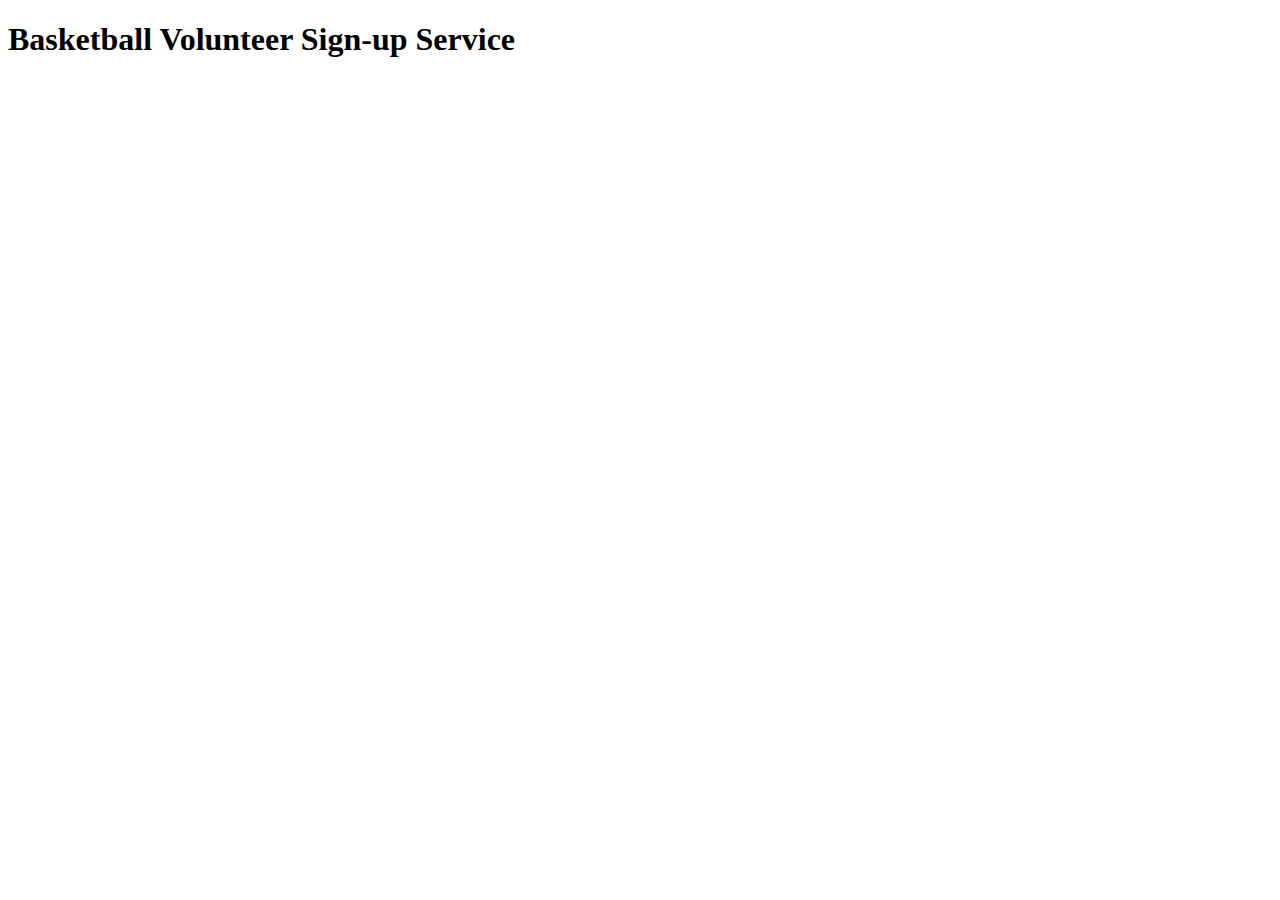
==== Basketball.html @ eb87062e "h1" ====
<!DOCTYPE html>
<html lang="en">
  <head>
    <meta charset="utf-8">
    <title>Basketball</title>
    <link rel="stylesheet" href="style.css">
    <script src="script.js"></script>
  </head>
  <body>
	<header>
		<h1>Basketball Volunteer Sign-up Service</h1>
	</header>

	<section class="login">
		
	</section>
	<section class="website">
		
	</section>
  </body> 
</html>
---- style.css ----

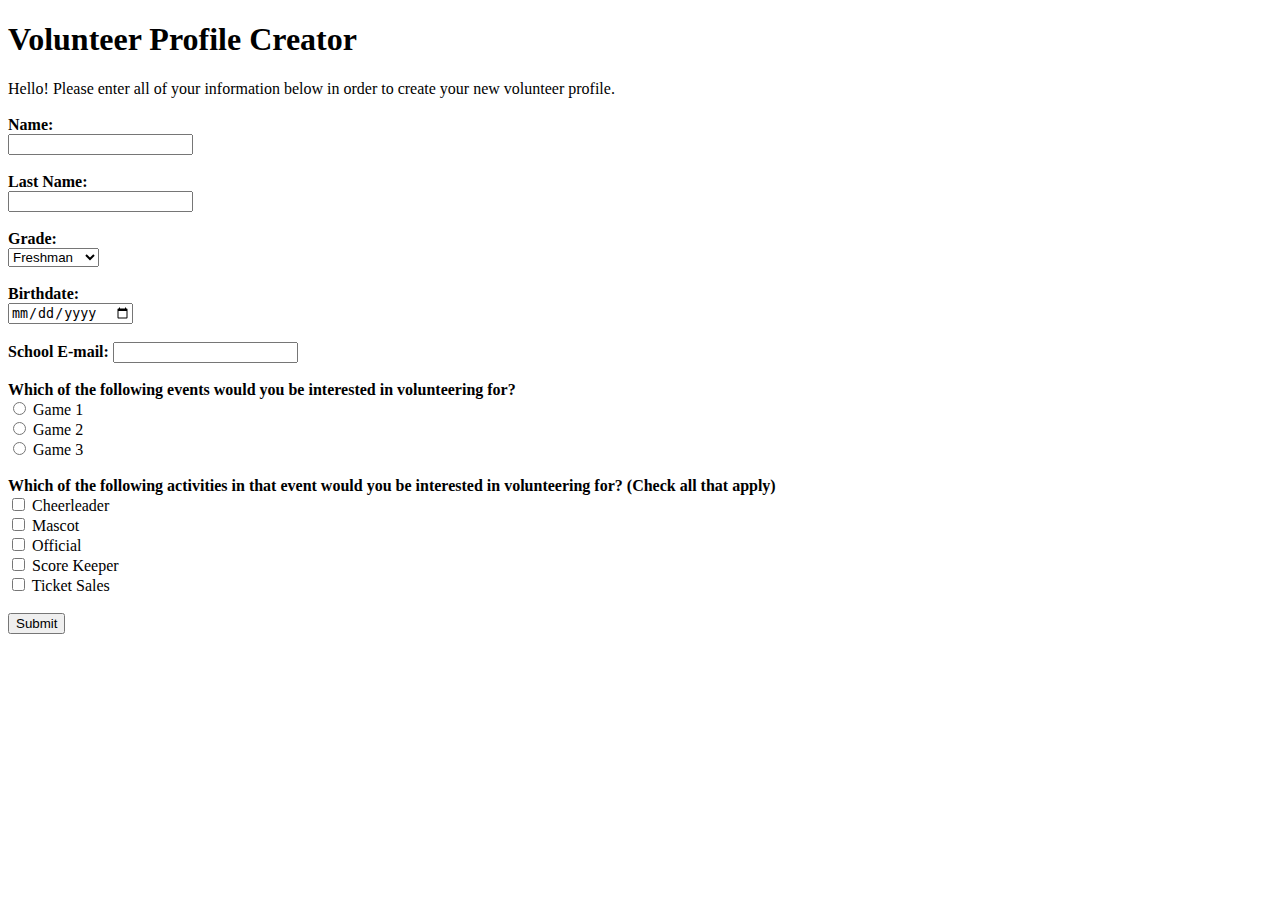
==== commit 0bbc674b: "Update Basketball.html" ====
--- a/Basketball.html
+++ b/Basketball.html
@@ -1,21 +1,48 @@
-<!DOCTYPE html>
+<!doctype html>
+
 <html lang="en">
-  <head>
-    <meta charset="utf-8">
-    <title>Basketball</title>
-    <link rel="stylesheet" href="style.css">
-    <script src="script.js"></script>
-  </head>
-  <body>
-	<header>
-		<h1>Basketball Volunteer Sign-up Service</h1>
-	</header>
-
-	<section class="login">
-		
-	</section>
-	<section class="website">
-		
-	</section>
-  </body> 
-</html>+<head>
+    <title>Volunteer Profile Creator</title>
+</head>
+<body onload="main()">
+<h1> Volunteer Profile Creator</h1>
+        Hello!
+        Please enter all of your information below in order to create your new volunteer profile.
+        <br> <br>
+        <form action=" ">
+        <form method="get">
+            <b>Name:</b><br>
+            <input type="text" id="firstName"><br><br>
+             <b>Last Name:</b><br>
+            <input type="text" id="lastName"><br><br>
+            
+            <b>Grade:</b><br>
+            <select id="grade">
+                <option value = "Freshman">Freshman</option>
+                <option value = "Sophomore">Sophomore</option>
+                <option value = "Junior">Junior</option>
+                <option value = "Senior">Senior</option>
+            </select> <br> <br>
+            
+            <b>Birthdate:</b><br>
+            <input type = "date" id = "bday"> <br> <br>
+            
+            <b>School E-mail:</b>
+  <input type="email" name="email"> <br> <br>
+  
+            <b>Which of the following events would you be interested in volunteering for?</b> <br>
+            <input type="radio" name="game1" value="game1"> Game 1<br>
+  <input type="radio" name="game2" value="female"> Game 2<br>
+  <input type="radio" name="game3" value="other"> Game 3 <br> <br>
+  
+            <b>Which of the following activities in that event would you be interested in volunteering for? (Check all that apply)</b> <br>
+            <input type="checkbox" name="likes" id="cheerleader" value="cheerleader"> Cheerleader <br>
+            <input type="checkbox" name="likes" id="mascot" value="mascot"> Mascot <br>
+            <input type="checkbox" name="likes" id="official" value="official"> Official <br>
+            
+            <input type="checkbox" name="likes" id="scorekeeper" value="scorekeeper"> Score Keeper <br>
+            <input type="checkbox" name="likes" id="ticketsale" value="ticketsale"> Ticket Sales <br> <br>
+            <input type = "submit" value = "Submit"/>
+            </form>
+         </body>
+         </html>
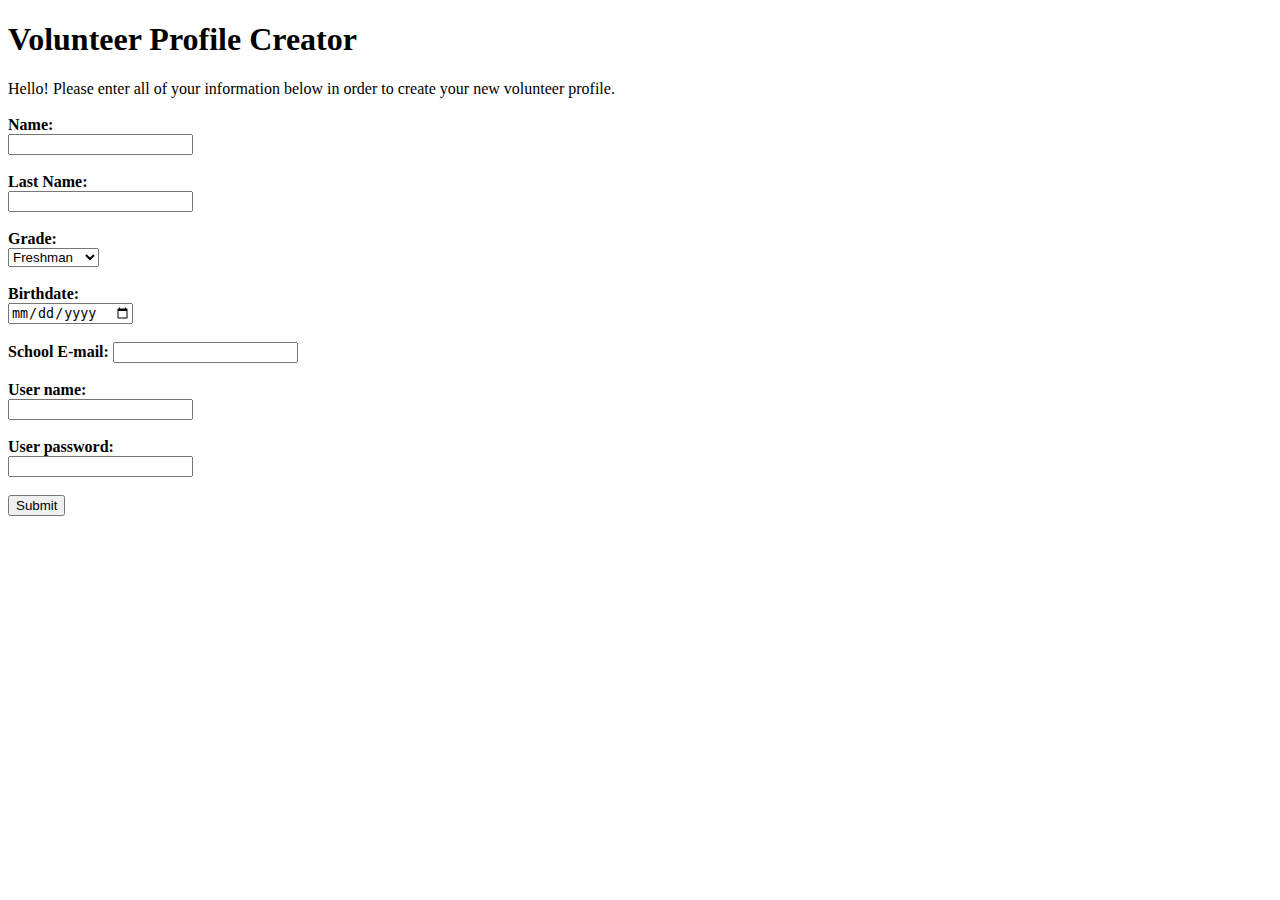
==== commit 847410d8: "Update Basketball.html" ====
--- a/Basketball.html
+++ b/Basketball.html
@@ -30,18 +30,11 @@
             <b>School E-mail:</b>
   <input type="email" name="email"> <br> <br>
   
-            <b>Which of the following events would you be interested in volunteering for?</b> <br>
-            <input type="radio" name="game1" value="game1"> Game 1<br>
-  <input type="radio" name="game2" value="female"> Game 2<br>
-  <input type="radio" name="game3" value="other"> Game 3 <br> <br>
-  
-            <b>Which of the following activities in that event would you be interested in volunteering for? (Check all that apply)</b> <br>
-            <input type="checkbox" name="likes" id="cheerleader" value="cheerleader"> Cheerleader <br>
-            <input type="checkbox" name="likes" id="mascot" value="mascot"> Mascot <br>
-            <input type="checkbox" name="likes" id="official" value="official"> Official <br>
-            
-            <input type="checkbox" name="likes" id="scorekeeper" value="scorekeeper"> Score Keeper <br>
-            <input type="checkbox" name="likes" id="ticketsale" value="ticketsale"> Ticket Sales <br> <br>
+
+  <b>User name:</b><br>
+  <input type="text" name="username"><br><br>
+  <b>User password:</b><br>
+  <input type="password" name="psw"><br><br>
             <input type = "submit" value = "Submit"/>
             </form>
          </body>
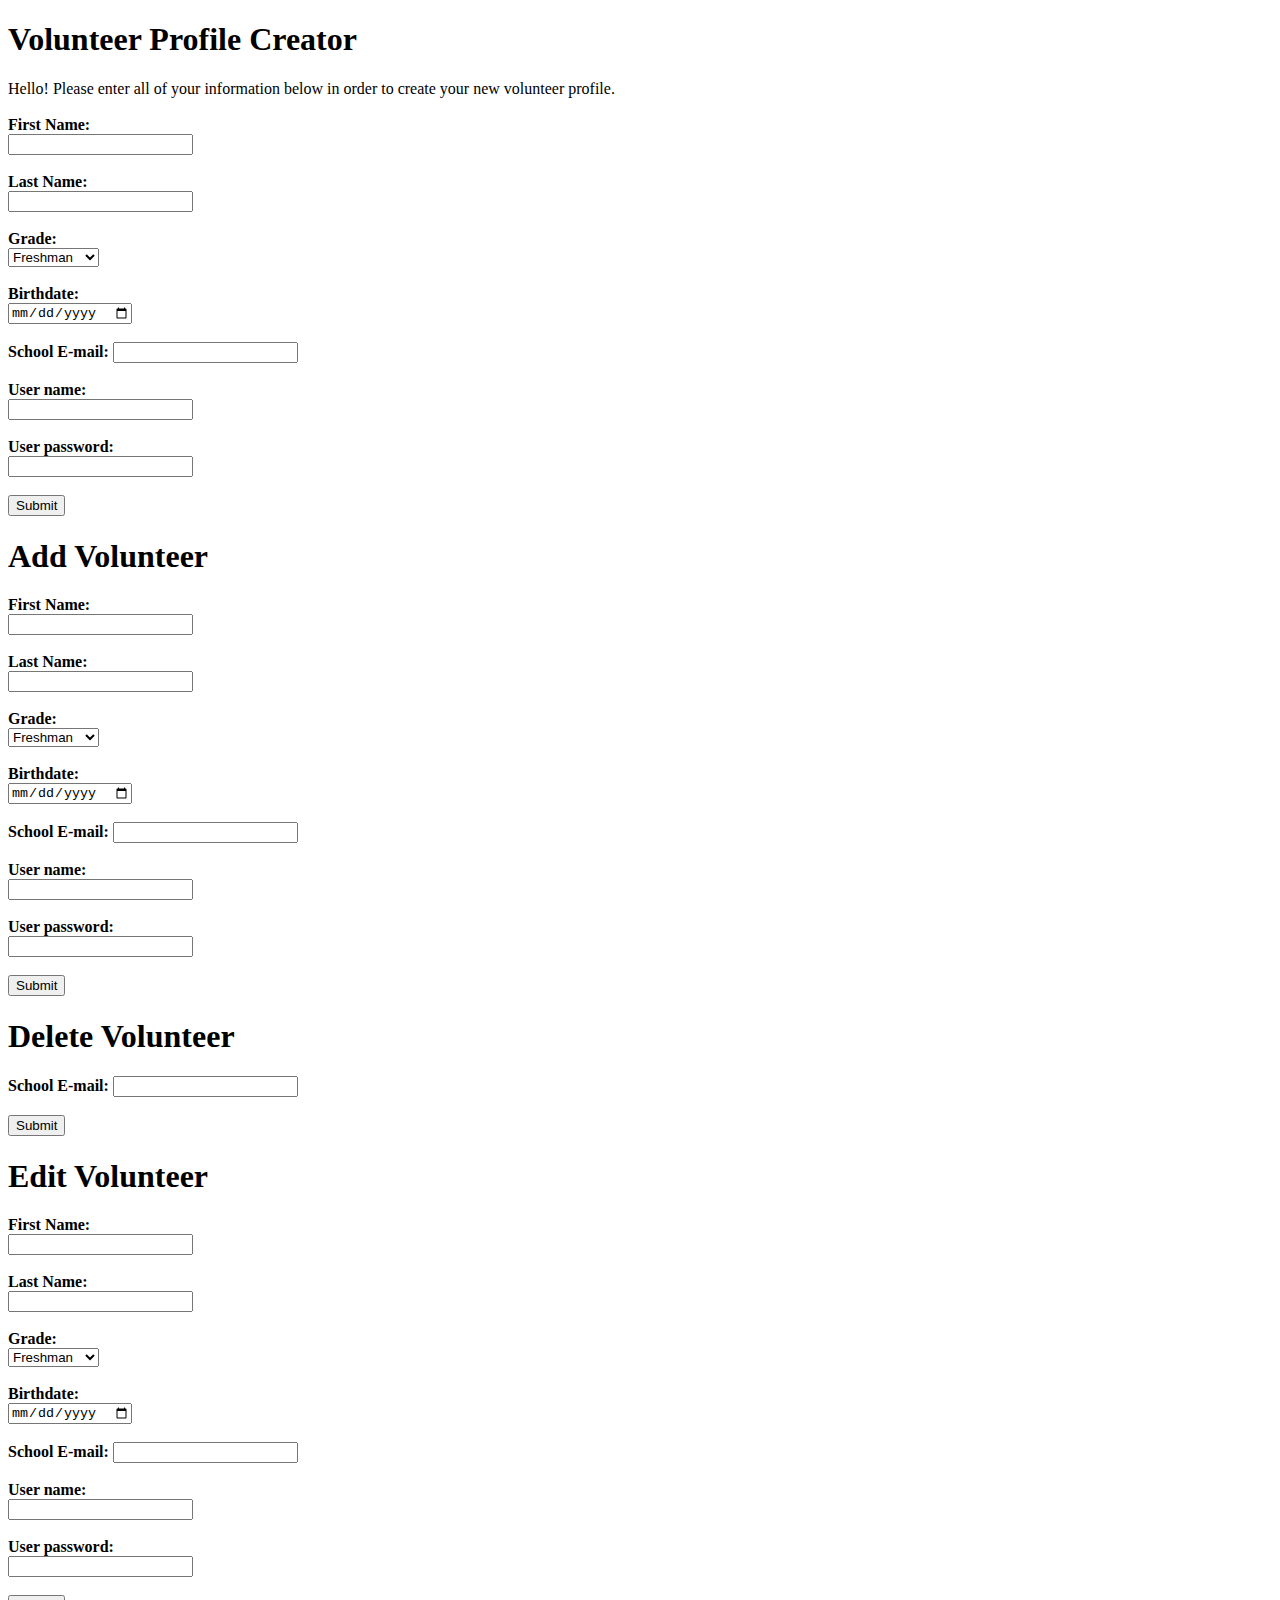
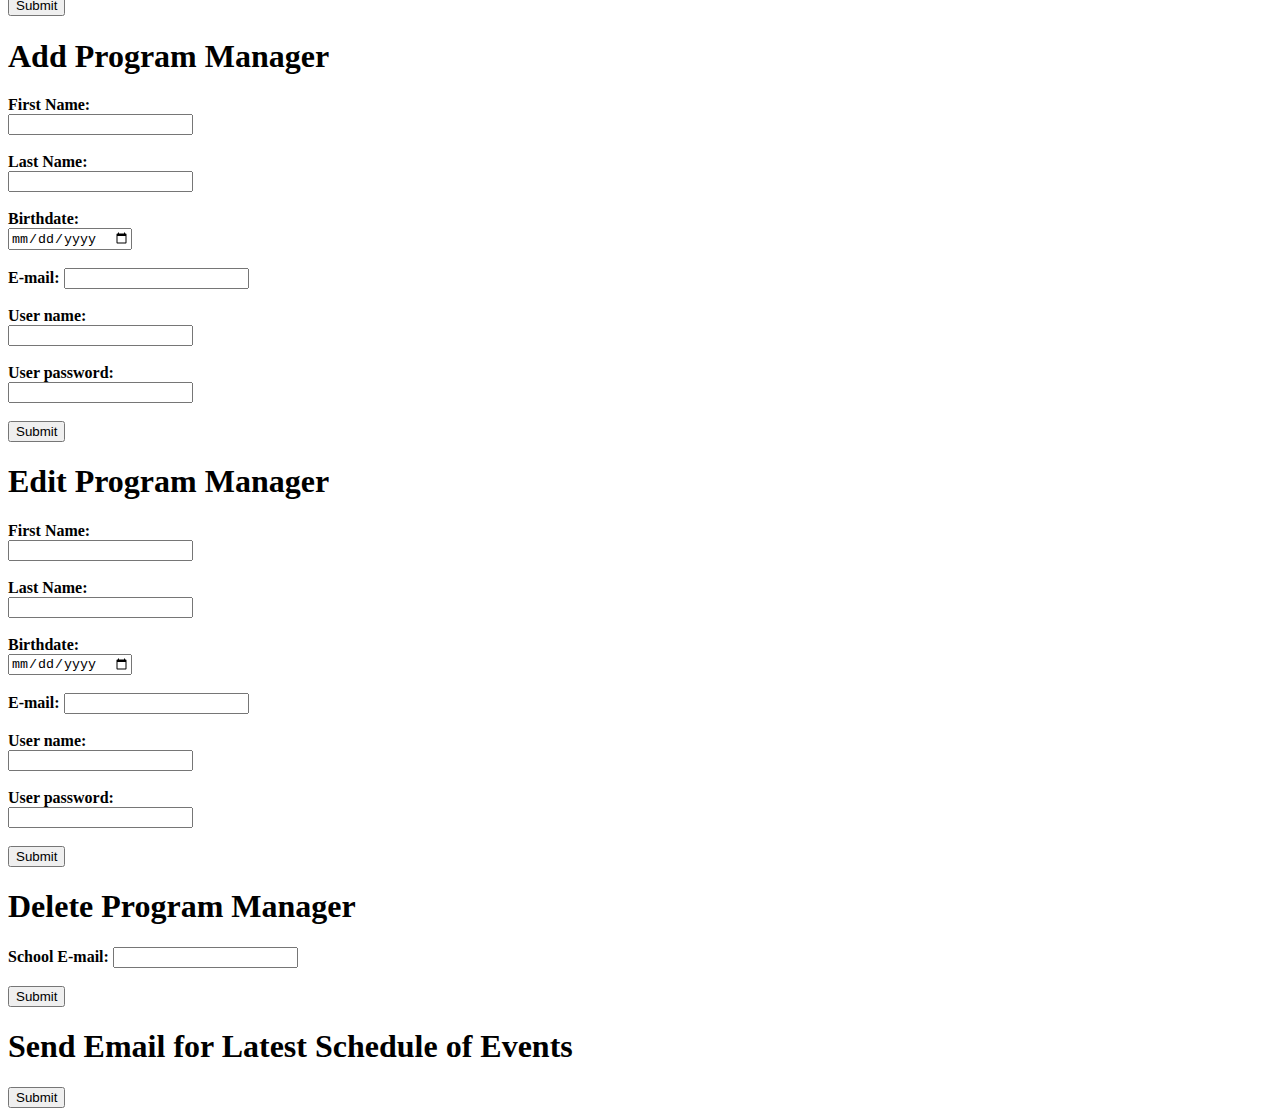
==== commit 26bb2ca7: "Added forms for Admin section" ====
--- a/Basketball.html
+++ b/Basketball.html
@@ -1,41 +1,185 @@
 <!doctype html>
-
 <html lang="en">
 <head>
-    <title>Volunteer Profile Creator</title>
+    <meta charset="utf-8">
+    <title>Basketball</title>
+    <link rel="stylesheet" href="style.css">
+    <script src="script.js"></script>
 </head>
 <body onload="main()">
-<h1> Volunteer Profile Creator</h1>
-        Hello!
-        Please enter all of your information below in order to create your new volunteer profile.
-        <br> <br>
-        <form action=" ">
-        <form method="get">
-            <b>Name:</b><br>
-            <input type="text" id="firstName"><br><br>
-             <b>Last Name:</b><br>
-            <input type="text" id="lastName"><br><br>
+	<section class="sign_up">
+	<h1> Volunteer Profile Creator</h1>
+			Hello!
+			Please enter all of your information below in order to create your new volunteer profile.
+			<br> <br>
+			<form method="get">
+				<b>First Name:</b><br>
+				<input type="text" id="firstName"><br><br>
+				<b>Last Name:</b><br>
+				<input type="text" id="lastName"><br><br>
             
-            <b>Grade:</b><br>
-            <select id="grade">
-                <option value = "Freshman">Freshman</option>
-                <option value = "Sophomore">Sophomore</option>
-                <option value = "Junior">Junior</option>
-                <option value = "Senior">Senior</option>
-            </select> <br> <br>
+				<b>Grade:</b><br>
+				<select id="grade">
+					<option value = "Freshman">Freshman</option>
+					<option value = "Sophomore">Sophomore</option>
+					<option value = "Junior">Junior</option>
+					<option value = "Senior">Senior</option>
+				</select> <br> <br>
             
-            <b>Birthdate:</b><br>
-            <input type = "date" id = "bday"> <br> <br>
+				<b>Birthdate:</b><br>
+				<input type = "date" id = "bday"> <br> <br>
             
-            <b>School E-mail:</b>
-  <input type="email" name="email"> <br> <br>
+				<b>School E-mail:</b>
+				<input type="email" name="email"> <br> <br>
   
 
-  <b>User name:</b><br>
-  <input type="text" name="username"><br><br>
-  <b>User password:</b><br>
-  <input type="password" name="psw"><br><br>
-            <input type = "submit" value = "Submit"/>
-            </form>
-         </body>
-         </html>
+				<b>User name:</b><br>
+				<input type="text" name="username"><br><br>
+				<b>User password:</b><br>
+				<input type="password" name="psw"><br><br>
+				<input type = "submit" value = "Submit"/>
+			</form>
+	</section>
+
+	<section class="login">
+	
+	</section>
+
+	<section class="admin_view">
+	
+	<!-- Add volunteer -->
+		<h1>Add Volunteer</h1>
+		<form method="get">
+			<b>First Name:</b><br>
+			<input type="text" id="firstName"><br><br>
+			<b>Last Name:</b><br>
+			<input type="text" id="lastName"><br><br>
+            
+			<b>Grade:</b><br>
+			<select id="grade">
+				<option value = "Freshman">Freshman</option>
+				<option value = "Sophomore">Sophomore</option>
+				<option value = "Junior">Junior</option>
+				<option value = "Senior">Senior</option>
+			</select> <br> <br>
+            
+			<b>Birthdate:</b><br>
+			<input type = "date" id = "bday"> <br> <br>
+            
+			<b>School E-mail:</b>
+			<input type="email" name="email"> <br> <br>
+  
+
+			<b>User name:</b><br>
+			<input type="text" name="username"><br><br>
+			<b>User password:</b><br>
+			<input type="password" name="psw"><br><br>
+			<input type = "submit" value = "Submit"/>
+		</form>
+	
+	<!-- Delete volunteer -->
+		<h1>Delete Volunteer</h1>
+		<form method="get">
+			<b>School E-mail:</b>
+			<input type="email" name="email"> <br> <br>
+			<input type = "submit" value = "Submit"/>
+		</form>
+		
+	<!-- Edit volunteer -->
+		<h1>Edit Volunteer</h1>
+		<form method="get">
+			<b>First Name:</b><br>
+			<input type="text" id="firstName"><br><br>
+			<b>Last Name:</b><br>
+			<input type="text" id="lastName"><br><br>
+            
+			<b>Grade:</b><br>
+			<select id="grade">
+				<option value = "Freshman">Freshman</option>
+				<option value = "Sophomore">Sophomore</option>
+				<option value = "Junior">Junior</option>
+				<option value = "Senior">Senior</option>
+			</select> <br> <br>
+            
+			<b>Birthdate:</b><br>
+			<input type = "date" id = "bday"> <br> <br>
+            
+			<b>School E-mail:</b>
+			<input type="email" name="email"> <br> <br>
+  
+
+			<b>User name:</b><br>
+			<input type="text" name="username"><br><br>
+			<b>User password:</b><br>
+			<input type="password" name="psw"><br><br>
+			<input type = "submit" value = "Submit"/>
+		</form>
+	
+	<!-- Add program manager -->
+		<h1>Add Program Manager</h1>
+		<form method="get">
+			<b>First Name:</b><br>
+			<input type="text" id="firstName"><br><br>
+			<b>Last Name:</b><br>
+			<input type="text" id="lastName"><br><br>
+            
+			<b>Birthdate:</b><br>
+			<input type = "date" id = "bday"> <br> <br>
+            
+			<b>E-mail:</b>
+			<input type="email" name="email"> <br> <br>
+  
+			<b>User name:</b><br>
+			<input type="text" name="username"><br><br>
+			<b>User password:</b><br>
+			<input type="password" name="psw"><br><br>
+			<input type = "submit" value = "Submit"/>
+		</form>
+		
+	<!-- Edit program manager -->
+		<h1>Edit Program Manager</h1>
+		<form method="get">
+			<b>First Name:</b><br>
+			<input type="text" id="firstName"><br><br>
+			<b>Last Name:</b><br>
+			<input type="text" id="lastName"><br><br>
+           
+			<b>Birthdate:</b><br>
+			<input type = "date" id = "bday"> <br> <br>
+            
+			<b>E-mail:</b>
+			<input type="email" name="email"> <br> <br>
+ 
+			<b>User name:</b><br>
+			<input type="text" name="username"><br><br>
+			<b>User password:</b><br>
+			<input type="password" name="psw"><br><br>
+			<input type = "submit" value = "Submit"/>
+		</form>
+		
+	<!-- Delete program manager -->
+		<h1>Delete Program Manager</h1>
+		<form method="get">
+			<b>School E-mail:</b>
+			<input type="email" name="email"> <br> <br>
+			<input type = "submit" value = "Submit"/>
+		</form>
+	
+	<!-- Send email -->
+		<h1>Send Email for Latest Schedule of Events</h1>
+		<form method="get">
+			<input type = "submit" value = "Submit"/>
+		</form>
+	
+	</section>
+
+	<section class="program_manager_view">
+	
+	</section>
+
+	<section class="volunteer_view">
+	
+	</section>
+
+</body>
+</html>
--- a/style.css
+++ b/style.css
@@ -0,0 +1 @@
+ 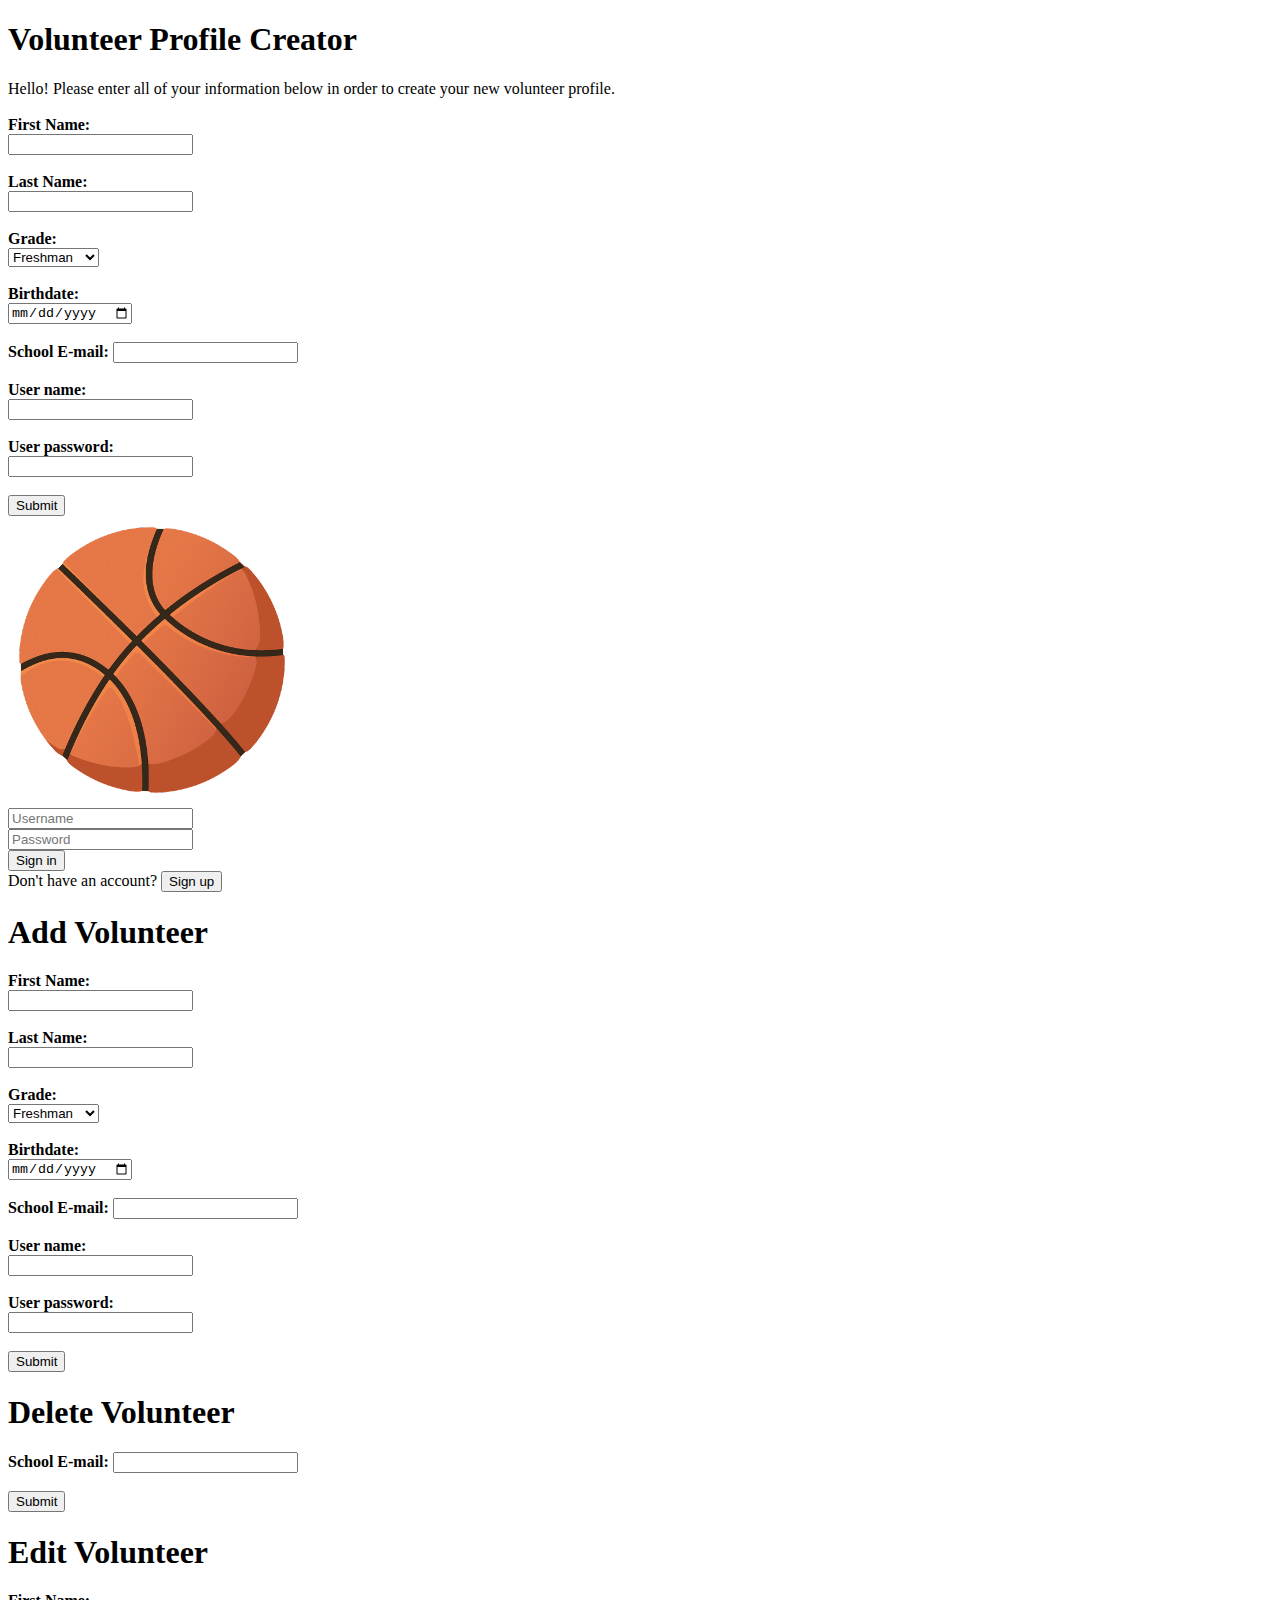
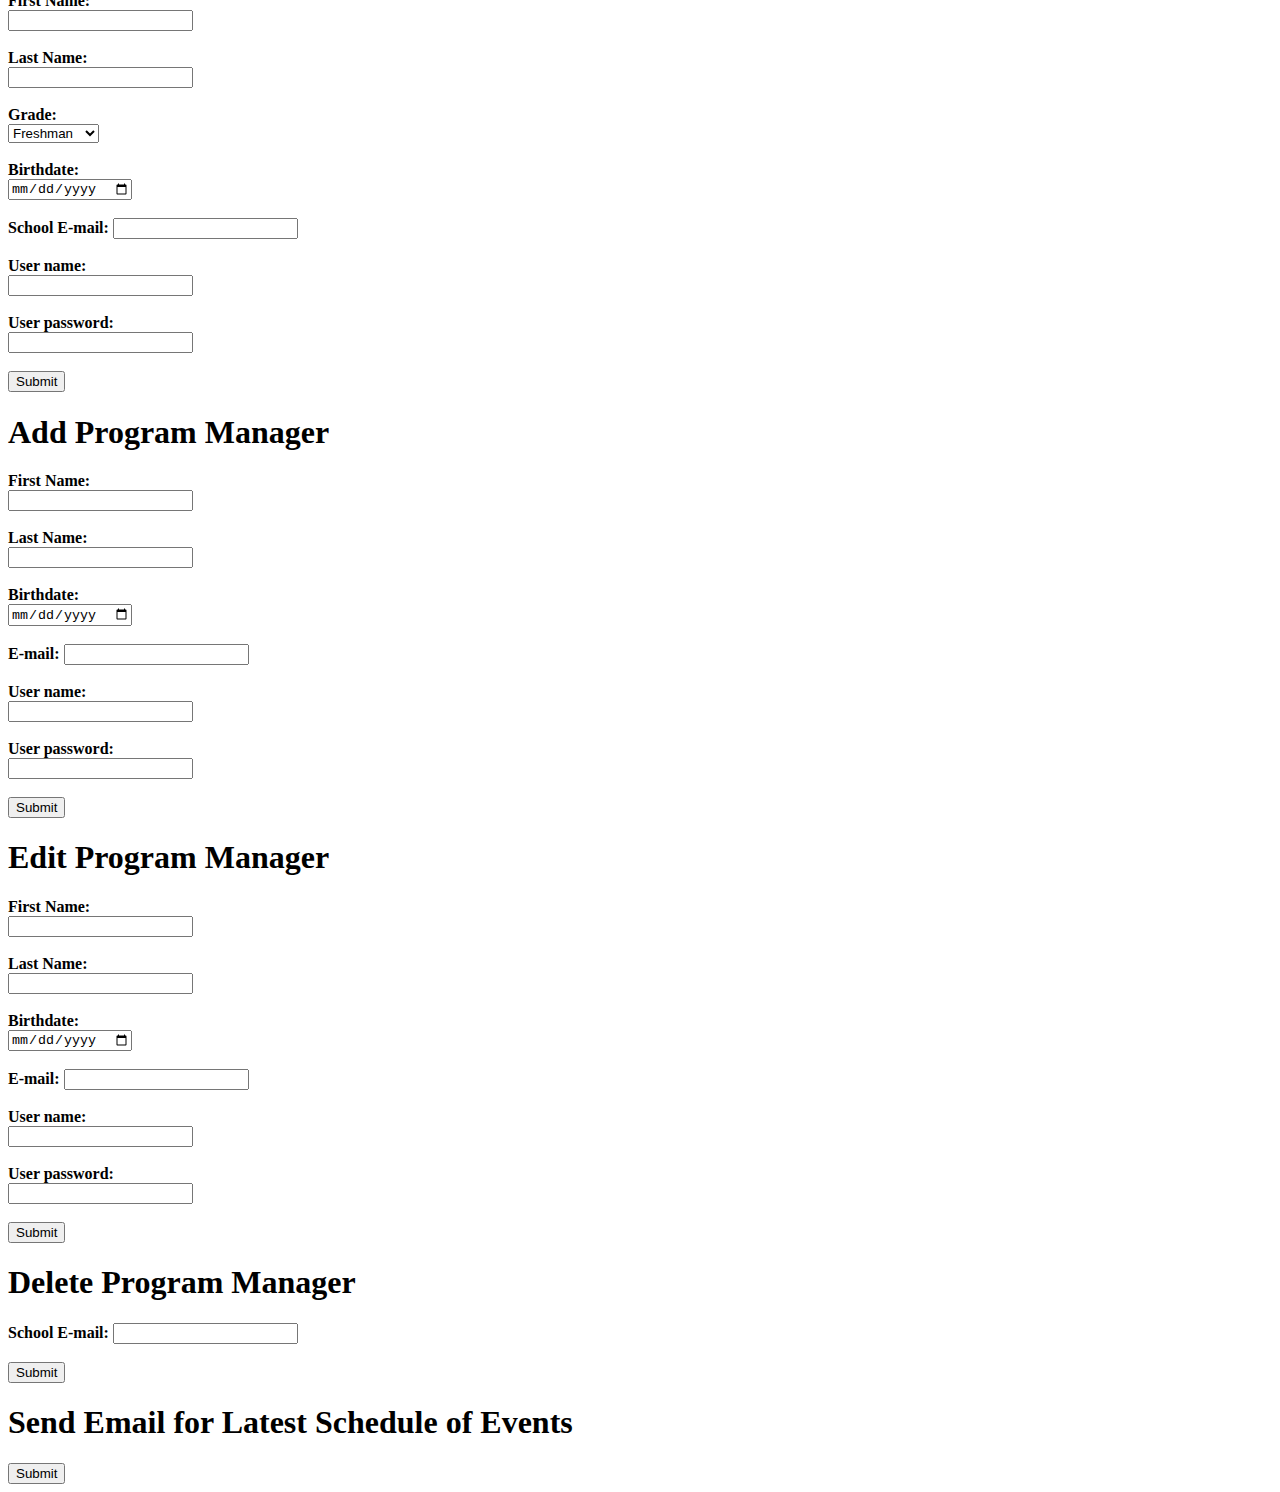
==== commit 1e3dac52: "Login" ====
--- a/Basketball.html
+++ b/Basketball.html
@@ -42,7 +42,20 @@
 	</section>
 
 	<section class="login">
-	
+		<form>
+			<div class="imgcontainer">
+				<img src="basketball.png" class="basketball" alt="Basketball">
+			</div>
+			<div class="container">
+				<input type="text" name="uname" placeholder="Username"><br>
+				<input type="password" name="psw" placeholder="Password"><br>
+				<button type="submit">Sign in</button>
+			</div>
+		</form>
+		<div>
+			<span>Don't have an account?</span>
+			<button type="submit">Sign up</button>
+		</div>
 	</section>
 
 	<section class="admin_view">
